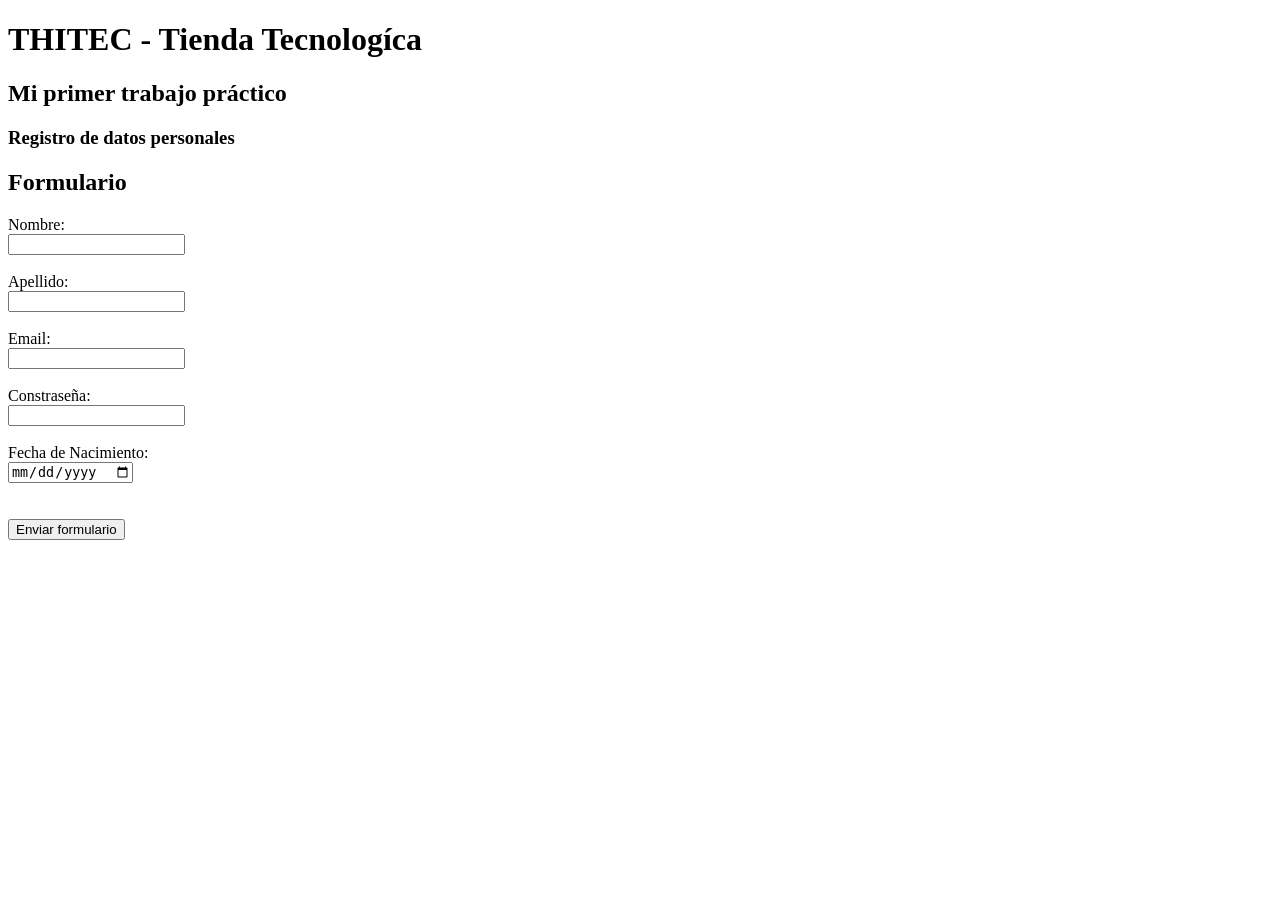
==== index.html @ 5f445d38 "git commit -m "Mi primer Trabajo" subido a mano" ====
<!DOCTYPE html> <!--Indicamos al navegador que usamos HTML 5-->
<!--[if lt IE 7]>      <html class="no-js lt-ie9 lt-ie8 lt-ie7"> <![endif]-->
<!--[if IE 7]>         <html class="no-js lt-ie9 lt-ie8"> <![endif]-->
<!--[if IE 8]>         <html class="no-js lt-ie9"> <![endif]-->
<!--[if gt IE 8]>      <html class="no-js"> <!--<![endif]-->
<html lang="es"> <!--Lenguaje español-->
    <head>
        <meta charset="utf-8">
        <meta http-equiv="X-UA-Compatible" content="IE=edge">
        <title>THITEC</title> <!--Titulo que aparece en el navegador-->
        <meta name="description" content="">
        <meta name="viewport" content="width=device-width, initial-scale=1">
        <link rel="stylesheet" href="styles.css"> <!--Vincula archivo externo CSS-->
    </head>

    </body> <!--Contenido que se vera en la pagina-->

    <h1>THITEC - Tienda Tecnologíca</h1>
    <h2>Mi primer trabajo práctico</h2>
    <h3>Registro de datos personales</h3>

    <h2> Formulario</h2>
    <form action= "" method="get"> <!--formulario, GET muestra datos en URL -->
        
       <label for = "fname">  Nombre: </label> <br>
       <input type = "text" id="fname" name="fname" <br>
       <br> 
       <br>

       
       <label for = "lname">  Apellido: </label> <br>
       <input type = "text" id="lname" name="lname" <br>
       <br>
       <br>
       
       <label for = "Email">  Email: </label> <br>
       <input type = "text" id="Email" name="Email" <br>
       <br>
       <br>


         <label for = "Clave">  Constraseña: </label> <br>
       <input type = "password" name="password" <br>
       <br>
       <br>

       <label for = "FNac"> Fecha de Nacimiento: </label> <br>
       <input type = "date">
       <br>
       <br>
       <br>

       <input type = "submit" value = "Enviar formulario">

       </form>

    </body>

            

</html> <!--Fin del documento-->
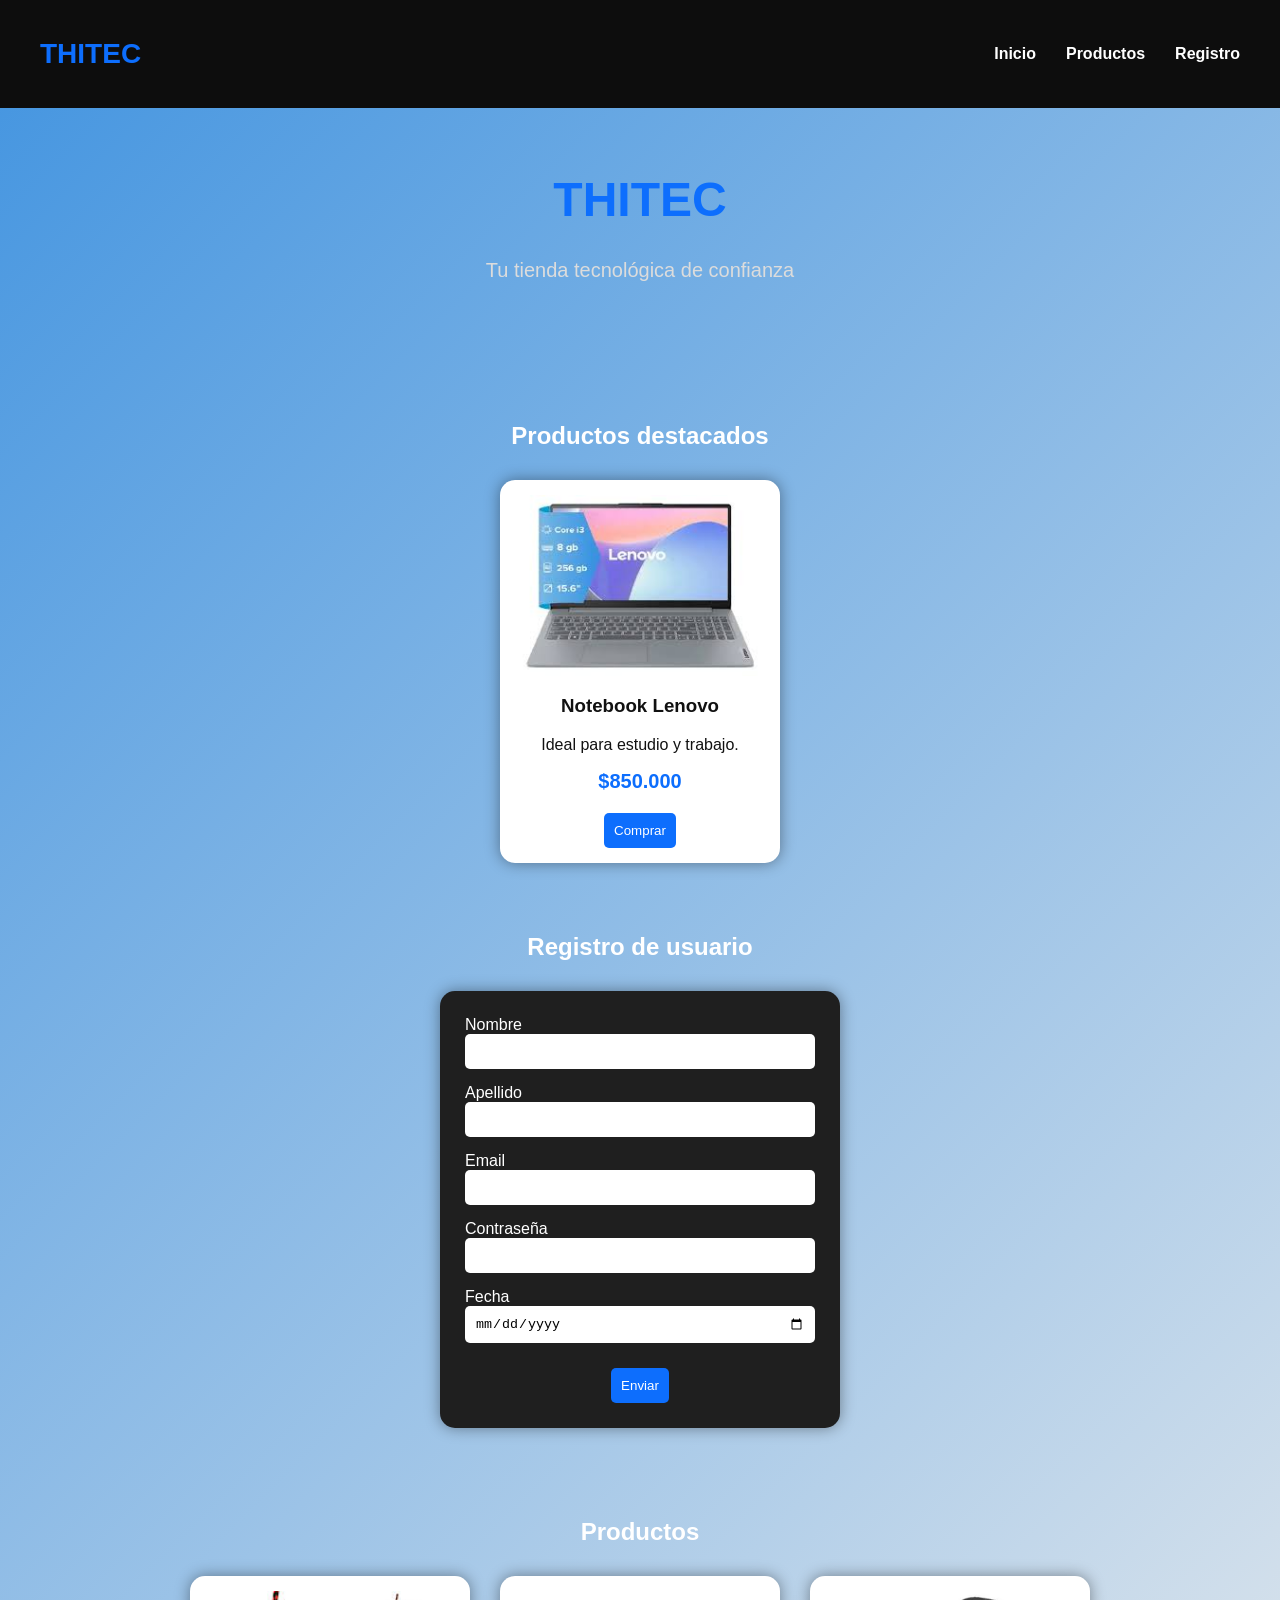
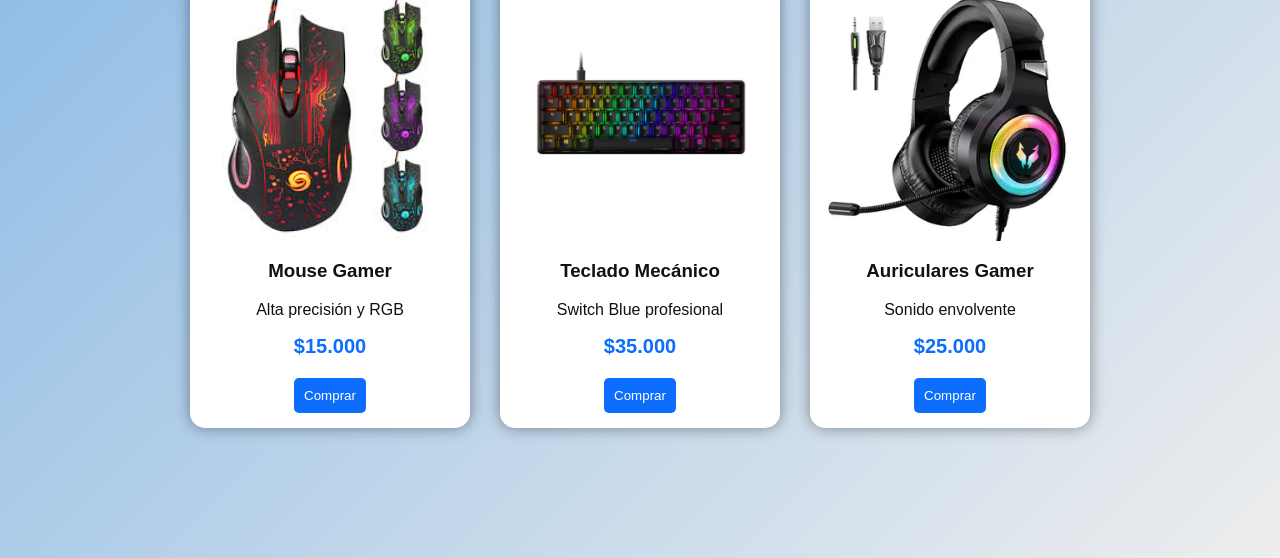
==== commit 3edb3368: "Mi Primer Trabajo practico - Avances" ====
--- a/index.html
+++ b/index.html
@@ -1,61 +1,113 @@
-<!DOCTYPE html> <!--Indicamos al navegador que usamos HTML 5-->
-<!--[if lt IE 7]>      <html class="no-js lt-ie9 lt-ie8 lt-ie7"> <![endif]-->
-<!--[if IE 7]>         <html class="no-js lt-ie9 lt-ie8"> <![endif]-->
-<!--[if IE 8]>         <html class="no-js lt-ie9"> <![endif]-->
-<!--[if gt IE 8]>      <html class="no-js"> <!--<![endif]-->
-<html lang="es"> <!--Lenguaje español-->
-    <head>
-        <meta charset="utf-8">
-        <meta http-equiv="X-UA-Compatible" content="IE=edge">
-        <title>THITEC</title> <!--Titulo que aparece en el navegador-->
-        <meta name="description" content="">
-        <meta name="viewport" content="width=device-width, initial-scale=1">
-        <link rel="stylesheet" href="styles.css"> <!--Vincula archivo externo CSS-->
-    </head>
-
-    </body> <!--Contenido que se vera en la pagina-->
-
-    <h1>THITEC - Tienda Tecnologíca</h1>
-    <h2>Mi primer trabajo práctico</h2>
-    <h3>Registro de datos personales</h3>
-
-    <h2> Formulario</h2>
-    <form action= "" method="get"> <!--formulario, GET muestra datos en URL -->
-        
-       <label for = "fname">  Nombre: </label> <br>
-       <input type = "text" id="fname" name="fname" <br>
-       <br> 
-       <br>
-
-       
-       <label for = "lname">  Apellido: </label> <br>
-       <input type = "text" id="lname" name="lname" <br>
-       <br>
-       <br>
-       
-       <label for = "Email">  Email: </label> <br>
-       <input type = "text" id="Email" name="Email" <br>
-       <br>
-       <br>
-
-
-         <label for = "Clave">  Constraseña: </label> <br>
-       <input type = "password" name="password" <br>
-       <br>
-       <br>
-
-       <label for = "FNac"> Fecha de Nacimiento: </label> <br>
-       <input type = "date">
-       <br>
-       <br>
-       <br>
-
-       <input type = "submit" value = "Enviar formulario">
-
-       </form>
-
-    </body>
-
-            
-
+<!DOCTYPE html> <!--Indicamos al navegador que usamos HTML 5-->
+<!--[if lt IE 7]>      <html class="no-js lt-ie9 lt-ie8 lt-ie7"> <![endif]-->
+<!--[if IE 7]>         <html class="no-js lt-ie9 lt-ie8"> <![endif]-->
+<!--[if IE 8]>         <html class="no-js lt-ie9"> <![endif]-->
+<!--[if gt IE 8]>      <html class="no-js"> <!--<![endif]-->
+<html lang="es"> <!--Lenguaje español-->
+    <head>
+        <meta charset="utf-8">
+        <meta http-equiv="X-UA-Compatible" content="IE=edge">
+        <title>THITEC</title> <!--Titulo que aparece en el navegador-->
+        <meta name="description" content="">
+        <meta name="viewport" content="width=device-width, initial-scale=1">
+       <link rel="stylesheet" href="assets/css/styles.css">
+</head>
+   <body>
+
+  <nav class="navbar">
+  <h2 class="logo">THITEC</h2>
+
+  <ul class="menu">
+    <li><a href="#inicio">Inicio</a></li>
+    <li><a href="#productos">Productos</a></li>
+    <a href="#registro">Registro</a></li>
+  </ul>
+</nav>
+
+<header id= "inicio" class="hero">
+  <h1>THITEC</h1>
+  <p>Tu tienda tecnológica de confianza</p>
+</header>
+
+<section class="productos">
+  <h2>Productos destacados</h2>
+
+  <div class="contenedor-cards">
+    <div class="card-producto">
+      <img src="assets/img/lenovo.jpg" alt="Notebook Lenovo">
+      <h3>Notebook Lenovo</h3>
+      <p>Ideal para estudio y trabajo.</p>
+      <span class="precio">$850.000</span>
+      <button>Comprar</button>
+    </div>
+  </div>
+
+<section id= "registro" class="registro">
+  <h2>Registro de usuario</h2>
+
+  <form class="formulario">
+    <div class="campo">
+      <label for="nombre">Nombre</label>
+      <input type="text" id="nombre" name="nombre">
+    </div>
+
+    <div class="campo">
+      <label for="apellido">Apellido</label>
+      <input type="text" id="apellido" name="apellido">
+    </div>
+
+    <div class="campo">
+      <label for="email">Email</label>
+      <input type="email" id="email" name="email">
+    </div>
+
+    <div class="campo">
+      <label for="password">Contraseña</label>
+      <input type="password" id="password" name="password">
+    </div>
+
+    <div class="campo">
+      <label for="fecha">Fecha</label>
+      <input type="date" id="fecha" name="fecha">
+    </div>
+
+    <button type="submit">Enviar</button>
+</form>
+
+  <section id = "productos" class="productos">
+    
+  <h2>Productos</h2>
+
+  <div class="contenedor-cards">
+
+    <div class="card-producto">
+       <img src="assets/img/mouse.jpg" alt="Mouse Gamer">
+      <h3>Mouse Gamer</h3>
+      <p>Alta precisión y RGB</p>
+      <span class="precio">$15.000</span>
+      <button>Comprar</button>
+    </div>
+
+    <div class="card-producto">
+       <img src="assets/img/teclado.jpg" alt="Teclado Mecánico">
+      <h3>Teclado Mecánico</h3>
+      <p>Switch Blue profesional</p>
+      <span class="precio">$35.000</span>
+      <button>Comprar</button>
+    </div>
+
+    <div class="card-producto">
+      <img src="assets/img/auriculares.webp" alt="Auriculares Gamer">
+      <h3>Auriculares Gamer</h3>
+      <p>Sonido envolvente</p>
+      <span class="precio">$25.000</span>
+      <button>Comprar</button>
+    </div>
+
+  </div>
+</section>
+
+</body>
+            
+
 </html> <!--Fin del documento-->
--- a/assets/css/styles.css
+++ b/assets/css/styles.css
@@ -0,0 +1,191 @@
+html {
+  scroll-behavior: smooth;
+}
+
+/* Fondo general */
+body {
+  background: linear-gradient(135deg, #4294e0, #4c4d4b19);
+  font-family: Arial;
+  color: white;
+  margin: 0;
+  padding-top: 80px; 
+}
+.registro {
+  padding: 50px 20px;
+  text-align: center;
+}
+
+/* Contenedor del formulario */
+.formulario {
+ width: 350px;
+  margin: 30px auto;
+  padding: 25px;
+  background-color: #1f1f1f;
+  border-radius: 15px;
+  box-shadow: 0 0 15px rgba(0,0,0,0.4);
+}
+
+/* Cada campo */
+.campo {
+  display: flex;
+  flex-direction: column;
+  text-align: left;
+  margin-bottom: 15px;
+}
+
+/* Inputs */
+input {
+  padding: 10px;
+  border-radius: 5px;
+  border: none;
+}
+
+/* Botón */
+button {
+  margin-top: 10px;
+  padding: 10px;
+  background-color: #0d6efd;
+  color: white;
+  border: none;
+  border-radius: 5px;
+  cursor: pointer;
+}
+
+
+button:hover {
+ background-color: #084298;
+  transform: scale(1.05);
+}
+.navbar {
+   position: fixed;   
+  top: 0;
+  left: 0;
+  width: 100%;
+  background-color: #0d0d0d;
+  padding: 15px 40px;
+  display: flex;
+  justify-content: space-between;
+  align-items: center;
+  z-index: 1000; 
+  box-sizing: border-box;
+}
+
+.logo {
+  color: #0d6efd;
+  font-size: 28px;
+  font-weight: bold;
+}
+
+.menu {
+  list-style: none;
+  display: flex;
+  gap: 30px;
+  margin: 0;
+  padding: 0;
+}
+.menu li {
+  display: inline-block;
+}
+
+.menu a {
+  position: relative;
+  transition: color 0.3s ease;
+  color: white;
+  text-decoration: none;
+  font-weight: bold;
+  white-space: nowrap;
+}
+
+.menu a:hover {
+  color: #0d6efd;
+}
+.hero {
+  text-align: center;
+  padding: 60px 20px;
+}
+
+.hero h1 {
+  font-size: 48px;
+  color: #0d6efd;
+}
+
+.hero p {
+  font-size: 20px;
+  color: #dcdcdc;
+}
+
+.productos {
+  padding: 40px;
+  text-align: center;
+}
+
+.contenedor-cards {
+  display: flex;
+  justify-content: center;
+  margin-top: 30px;
+}
+
+.card-producto {
+  transition: transform 0.3s ease, box-shadow 0.3s ease;
+  width: 260px;
+  background-color: white;
+  color: #111;
+  border-radius: 15px;
+  padding: 20px;
+  text-align: center;
+  box-shadow: 0 0 15px rgba(0,0,0,0.4);
+}
+
+.card-producto img {
+  width: 100%;
+  border-radius: 10px;
+}
+
+.card-producto h3 {
+  margin-top: 15px;
+}
+.card-producto:hover {
+  transform: translateY(-10px);
+  box-shadow: 0 12px 25px rgba(0, 0, 0, 0.5);
+}
+.precio {
+  display: block;
+  font-size: 22px;
+  font-weight: bold;
+  color: #0d6efd;
+  margin: 15px 0;
+}
+.productos {
+  padding: 40px;
+  text-align: center;
+}
+
+.contenedor-cards {
+  display: flex;
+  justify-content: center;
+  gap: 30px;
+  margin-top: 30px;
+}
+
+.card-producto {
+  width: 250px;
+  background: white;
+  color: #111;
+  border-radius: 15px;
+  padding: 15px;
+  box-shadow: 0 0 15px rgba(0,0,0,0.4);
+  text-align: center;
+}
+
+.card-producto img {
+  width: 100%;
+  border-radius: 10px;
+}
+
+.precio {
+  display: block;
+  font-size: 20px;
+  font-weight: bold;
+  color: #0d6efd;
+  margin: 10px 0;
+}
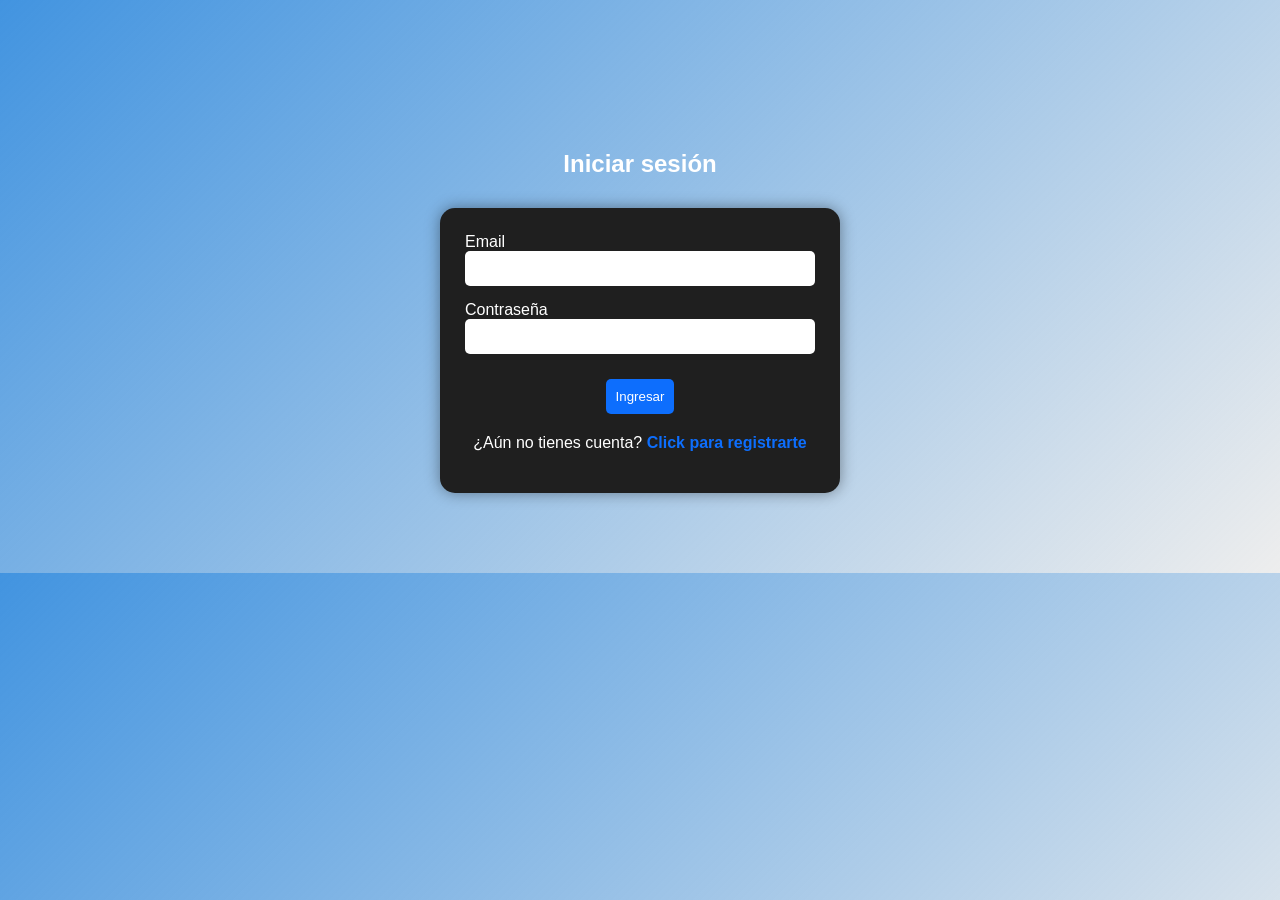
==== commit a83c0ecb: "Entrega de  THITEC" ====
--- a/index.html
+++ b/index.html
@@ -1,8 +1,4 @@
 <!DOCTYPE html> <!--Indicamos al navegador que usamos HTML 5-->
-<!--[if lt IE 7]>      <html class="no-js lt-ie9 lt-ie8 lt-ie7"> <![endif]-->
-<!--[if IE 7]>         <html class="no-js lt-ie9 lt-ie8"> <![endif]-->
-<!--[if IE 8]>         <html class="no-js lt-ie9"> <![endif]-->
-<!--[if gt IE 8]>      <html class="no-js"> <!--<![endif]-->
 <html lang="es"> <!--Lenguaje español-->
     <head>
         <meta charset="utf-8">
@@ -10,18 +6,17 @@
         <title>THITEC</title> <!--Titulo que aparece en el navegador-->
         <meta name="description" content="">
         <meta name="viewport" content="width=device-width, initial-scale=1">
-       <link rel="stylesheet" href="assets/css/styles.css">
+       <link rel="stylesheet" href="css/styles.css">
 </head>
    <body>
 
   <nav class="navbar">
   <h2 class="logo">THITEC</h2>
+  <ul id="menu" class="menu"></ul>
+    <button id="logoutBtn">
+    Cerrar sesión
+  </button>
 
-  <ul class="menu">
-    <li><a href="#inicio">Inicio</a></li>
-    <li><a href="#productos">Productos</a></li>
-    <a href="#registro">Registro</a></li>
-  </ul>
 </nav>
 
 <header id= "inicio" class="hero">
@@ -34,79 +29,23 @@
 
   <div class="contenedor-cards">
     <div class="card-producto">
-      <img src="assets/img/lenovo.jpg" alt="Notebook Lenovo">
+      <img src="img/lenovo.jpg" alt="Notebook Lenovo">
       <h3>Notebook Lenovo</h3>
       <p>Ideal para estudio y trabajo.</p>
       <span class="precio">$850.000</span>
       <button>Comprar</button>
     </div>
   </div>
+  </section>
 
-<section id= "registro" class="registro">
-  <h2>Registro de usuario</h2>
 
-  <form class="formulario">
-    <div class="campo">
-      <label for="nombre">Nombre</label>
-      <input type="text" id="nombre" name="nombre">
-    </div>
+ <section id="productos" class="productos">
+   <h2>Todos los productos</h2>
+  <div id="contenedorProductos" class="contenedor-cards"></div>
+</section>
+  
 
-    <div class="campo">
-      <label for="apellido">Apellido</label>
-      <input type="text" id="apellido" name="apellido">
-    </div>
-
-    <div class="campo">
-      <label for="email">Email</label>
-      <input type="email" id="email" name="email">
-    </div>
-
-    <div class="campo">
-      <label for="password">Contraseña</label>
-      <input type="password" id="password" name="password">
-    </div>
-
-    <div class="campo">
-      <label for="fecha">Fecha</label>
-      <input type="date" id="fecha" name="fecha">
-    </div>
-
-    <button type="submit">Enviar</button>
-</form>
-
-  <section id = "productos" class="productos">
-    
-  <h2>Productos</h2>
-
-  <div class="contenedor-cards">
-
-    <div class="card-producto">
-       <img src="assets/img/mouse.jpg" alt="Mouse Gamer">
-      <h3>Mouse Gamer</h3>
-      <p>Alta precisión y RGB</p>
-      <span class="precio">$15.000</span>
-      <button>Comprar</button>
-    </div>
-
-    <div class="card-producto">
-       <img src="assets/img/teclado.jpg" alt="Teclado Mecánico">
-      <h3>Teclado Mecánico</h3>
-      <p>Switch Blue profesional</p>
-      <span class="precio">$35.000</span>
-      <button>Comprar</button>
-    </div>
-
-    <div class="card-producto">
-      <img src="assets/img/auriculares.webp" alt="Auriculares Gamer">
-      <h3>Auriculares Gamer</h3>
-      <p>Sonido envolvente</p>
-      <span class="precio">$25.000</span>
-      <button>Comprar</button>
-    </div>
-
-  </div>
-</section>
-
+<script src="js/script.js"></script>
 </body>
             
 
--- a/css/styles.css
+++ b/css/styles.css
@@ -0,0 +1,233 @@
+html {
+  scroll-behavior: smooth;
+}
+
+/* Fondo general */
+body {
+  background: linear-gradient(135deg, #4294e0, #4c4d4b19);
+  font-family: Arial;
+  color: white;
+  margin: 0;
+  padding-top: 80px; 
+}
+.registro {
+  padding: 50px 20px;
+  text-align: center;
+}
+
+/* Contenedor del formulario */
+.formulario {
+ width: 350px;
+  margin: 30px auto;
+  padding: 25px;
+  background-color: #1f1f1f;
+  border-radius: 15px;
+  box-shadow: 0 0 15px rgba(0,0,0,0.4);
+}
+
+/* Cada campo */
+.campo {
+  display: flex;
+  flex-direction: column;
+  text-align: left;
+  margin-bottom: 15px;
+}
+
+/* Inputs */
+input {
+  padding: 10px;
+  border-radius: 5px;
+  border: none;
+}
+
+/* Botón */
+button {
+  margin-top: 10px;
+  padding: 10px;
+  background-color: #0d6efd;
+  color: white;
+  border: none;
+  border-radius: 5px;
+  cursor: pointer;
+}
+
+
+button:hover {
+ background-color: #084298;
+  transform: scale(1.05);
+}
+.navbar {
+   position: fixed;   
+  top: 0;
+  left: 0;
+  width: 100%;
+  background-color: #0d0d0d;
+  padding: 15px 40px;
+  display: flex;
+  justify-content: space-between;
+  align-items: center;
+  z-index: 1000; 
+  box-sizing: border-box;
+}
+
+.logo {
+  color: #0d6efd;
+  font-size: 28px;
+  font-weight: bold;
+}
+
+.menu {
+  list-style: none;
+  display: flex;
+  gap: 30px;
+  margin: 0;
+  padding: 0;
+}
+.menu li {
+  display: inline-block;
+}
+
+.menu a {
+  position: relative;
+  transition: color 0.3s ease;
+  color: white;
+  text-decoration: none;
+  font-weight: bold;
+  white-space: nowrap;
+}
+
+.menu a:hover {
+  color: #0d6efd;
+}
+.hero {
+  text-align: center;
+  padding: 60px 20px;
+}
+
+.hero h1 {
+  font-size: 48px;
+  color: #0d6efd;
+}
+
+.hero p {
+  font-size: 20px;
+  color: #dcdcdc;
+}
+
+.productos {
+  padding: 40px;
+  text-align: center;
+}
+
+.contenedor-cards {
+  display: grid;
+  grid-template-columns: repeat(auto-fit, minmax(250px, 1fr));
+  gap: 30px;
+  margin-top: 30px;
+  justify-items: center;
+}
+
+.card-producto {
+  transition: transform 0.3s ease, box-shadow 0.3s ease;
+  width: 260px;
+  background-color: white;
+  color: #111;
+  border-radius: 15px;
+  padding: 20px;
+  text-align: center;
+  box-shadow: 0 0 15px rgba(0,0,0,0.4);
+}
+
+.card-producto img {
+  width: 100%;
+  border-radius: 10px;
+}
+
+.card-producto h3 {
+  margin-top: 15px;
+}
+.card-producto:hover {
+  transform: translateY(-10px);
+  box-shadow: 0 12px 25px rgba(0, 0, 0, 0.5);
+}
+.precio {
+  display: block;
+  font-size: 22px;
+  font-weight: bold;
+  color: #0d6efd;
+  margin: 15px 0;
+}
+.productos {
+  padding: 40px;
+  text-align: center;
+}
+
+
+
+.card-producto {
+  width: 250px;
+  background: white;
+  color: #111;
+  border-radius: 15px;
+  padding: 15px;
+  box-shadow: 0 0 15px rgba(0,0,0,0.4);
+  text-align: center;
+}
+
+.card-producto img {
+  width: 100%;
+  border-radius: 10px;
+}
+
+.precio {
+  display: block;
+  font-size: 20px;
+  font-weight: bold;
+  color: #0d6efd;
+  margin: 10px 0;
+}
+.cantidad {
+  display: flex;
+  justify-content: center;
+  align-items: center;
+  gap: 15px;
+  margin-top: 15px;
+}
+
+.cantidad button {
+  width: 35px;
+  height: 35px;
+  font-size: 18px;
+  border-radius: 50%;
+}
+.productos h2 {
+  font-size: 35px;
+  margin-bottom: 40px;
+  color: white;
+  text-align: center;
+}
+.texto-registro {
+  text-align: center;
+  margin-top: 20px;
+  color: white;
+}
+
+.texto-registro a {
+  color: #0d6efd;
+  text-decoration: none;
+  font-weight: bold;
+}
+
+.texto-registro a:hover {
+  text-decoration: underline;
+}
+.btn-eliminar {
+  background-color: red;
+  color: white;
+  border: none;
+  border-radius: 50%;
+  width: 35px;
+  height: 35px;
+  cursor: pointer;
+  float: right;
+}
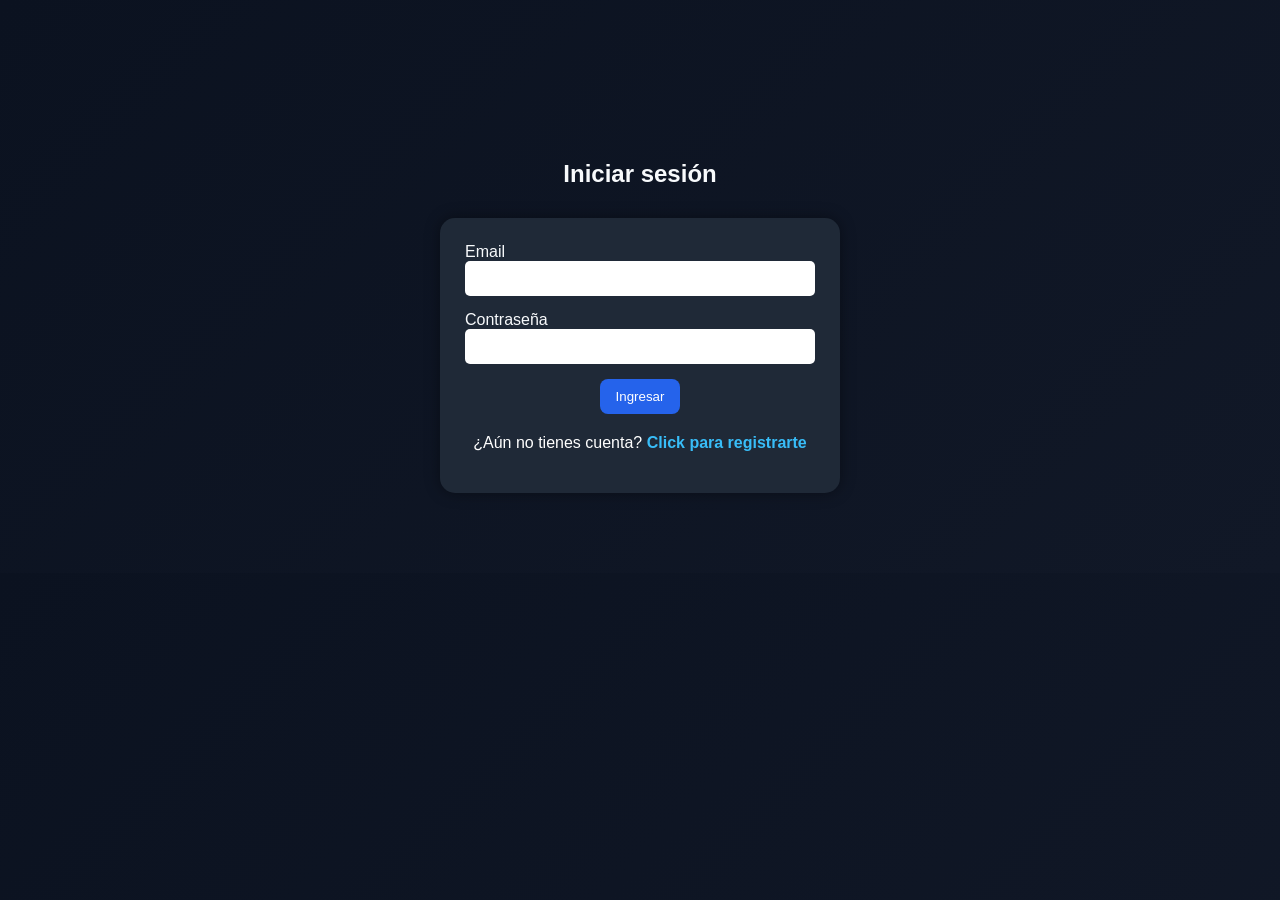
==== commit adfa157c: "Mejoras visuales y funcionales en THITEC" ====
--- a/index.html
+++ b/index.html
@@ -11,13 +11,30 @@
    <body>
 
   <nav class="navbar">
-  <h2 class="logo">THITEC</h2>
-  <ul id="menu" class="menu"></ul>
-    <button id="logoutBtn">
-    Cerrar sesión
-  </button>
+
+  <div class="logo">
+    <img src="img/logo.png" alt="Logo THITEC">
+  </div>
+
+  <ul class="menu">
+    <li><a href="index.html">Inicio</a></li>
+
+    <li class="dropdown">
+      <a href="#">Categorías</a>
+      <ul class="submenu">
+        <li><a href="pages/cat1.html">Netbooks</a></li>
+        <li><a href="pages/cat2.html">Tablets</a></li>
+        <li><a href="pages/cat3.html">Accesorios</a></li>
+      </ul>
+    </li>
+
+    <li><a href="pages/carrito.html">Carrito</a></li>
+  </ul>
+
+  <button id="logoutBtn">Cerrar sesión</button>
 
 </nav>
+
 
 <header id= "inicio" class="hero">
   <h1>THITEC</h1>
@@ -41,9 +58,23 @@
 
  <section id="productos" class="productos">
    <h2>Todos los productos</h2>
+
+    <input 
+    type="text" 
+    id="buscador" 
+    placeholder="Buscar productos..."
+    class="buscador-productos"
+    >
   <div id="contenedorProductos" class="contenedor-cards"></div>
 </section>
   
+<footer class="footer">
+  <h3>THITEC</h3>
+
+  <p>Tu tienda tecnológica de confianza</p>
+
+  <p>© 2026 THITEC - Todos los derechos reservados</p>
+</footer>
 
 <script src="js/script.js"></script>
 </body>
--- a/css/styles.css
+++ b/css/styles.css
@@ -2,30 +2,236 @@
   scroll-behavior: smooth;
 }
 
-/* Fondo general */
 body {
-  background: linear-gradient(135deg, #4294e0, #4c4d4b19);
-  font-family: Arial;
-  color: white;
+  background: linear-gradient(135deg, #0B1220, #111827);
+  font-family: Arial, sans-serif;
+  color: #F8FAFC;
   margin: 0;
-  padding-top: 80px; 
-}
+  padding-top: 90px;
+}
+
+/* NAVBAR */
+.navbar {
+  position: fixed;
+  top: 0;
+  left: 0;
+  width: 100%;
+  height: 90px;
+  background: #0B1220;
+  padding: 0 40px;
+  display: flex;
+  align-items: center;
+  justify-content: space-between;
+  z-index: 1000;
+  box-sizing: border-box;
+  border-bottom: 1px solid rgba(56, 189, 248, 0.3);
+}
+
+.logo img {
+  width: 60px;
+  height: 60px;
+  object-fit: contain;
+}
+
+.menu {
+  display: flex;
+  align-items: center;
+  gap: 35px;
+  list-style: none;
+  margin: 0;
+  padding: 0;
+}
+
+.menu li {
+  position: relative;
+}
+
+.menu a {
+  color: white;
+  text-decoration: none;
+  font-weight: bold;
+  transition: 0.3s;
+}
+
+.menu a:hover {
+  color: #38BDF8;
+}
+
+.submenu {
+   display: none;
+  position: absolute;
+  top: 100%;
+  left: 0;
+  background: #111827;
+  padding: 10px 0;
+  border-radius: 10px;
+  list-style: none;
+  min-width: 160px;
+  box-shadow: 0 10px 25px rgba(0,0,0,0.4);
+  z-index: 2000;
+}
+
+.submenu li a {
+  display: block;
+  padding: 10px 15px;
+}
+.dropdown {
+  position: relative;
+  padding: 20px 0;
+}
+
+.dropdown:hover .submenu {
+  display: block;
+}
+
+button {
+  padding: 10px 16px;
+  background-color: #2563EB;
+  color: white;
+  border: none;
+  border-radius: 8px;
+  cursor: pointer;
+  transition: 0.3s;
+}
+
+button:hover {
+  background-color: #1D4ED8;
+  transform: scale(1.05);
+}
+
+#logoutBtn {
+  margin: 0;
+}
+
+/* HERO */
+.hero {
+  min-height: 45vh;
+  display: flex;
+  flex-direction: column;
+  justify-content: flex-start;
+  align-items: center;
+  text-align: center;
+  padding-top: 80px;
+  background: radial-gradient(circle at top, #1E3A8A, #0B1220 60%);
+}
+
+.hero h1 {
+  font-size: 58px;
+  color: #38BDF8;
+  margin: 0 0 15px 0;
+  letter-spacing: 3px;
+}
+
+.hero p {
+  font-size: 22px;
+  color: #CBD5E1;
+  margin: 0;
+}
+
+/* PRODUCTOS */
+.productos {
+  padding: 50px 40px;
+  text-align: center;
+}
+
+.productos h2 {
+  font-size: 35px;
+  margin-bottom: 40px;
+  color: white;
+}
+
+.contenedor-cards {
+  display: grid;
+  grid-template-columns: repeat(auto-fit, minmax(280px, 1fr));
+  gap: 40px;
+    padding: 20px;
+  justify-items: center;
+   align-items: start;
+}
+
+.card-producto {
+  width: 100%;
+  max-width: 280px;
+  background: #F8FAFC;
+  color: #111827;
+  border-radius: 22px;
+  padding: 22px;
+  text-align: center;
+  box-shadow: 0 12px 30px rgba(0,0,0,0.35);
+  transition: all 0.3s ease;
+  border: 1px solid rgba(56, 189, 248, 0.2);
+}
+
+.card-producto:hover {
+  transform: translateY(-12px);
+  box-shadow: 0 20px 45px rgba(56, 189, 248, 0.25);
+}
+
+.card-producto img {
+   width: 100%;
+  height: 190px;
+  object-fit: contain;
+  border-radius: 14px;
+  margin-bottom: 15px;
+}
+
+.card-producto h3 {
+   font-size: 22px;
+  margin: 12px 0 10px 0;
+  color: #0B1220;
+}
+.card-producto p {
+  font-size: 15px;
+  color: #475569;
+  min-height: 40px;
+  margin: 0 0 12px 0;
+}
+
+.precio {
+    display: block;
+  font-size: 24px;
+  font-weight: bold;
+  color: #2563EB;
+  margin: 15px 0;
+}
+
+.cantidad {
+  display: flex;
+  justify-content: center;
+  align-items: center;
+  gap: 14px;
+  margin-top: 18px;
+}
+.cantidad span {
+  color: #111827;
+  font-weight: bold;
+  font-size: 18px;
+}
+
+.cantidad button {
+   width: 38px;
+  height: 38px;
+  border-radius: 50%;
+  font-size: 20px;
+  font-weight: bold;
+  padding: 0;
+}
+
+/* FORMULARIOS */
 .registro {
   padding: 50px 20px;
   text-align: center;
 }
 
-/* Contenedor del formulario */
 .formulario {
- width: 350px;
+  width: 350px;
   margin: 30px auto;
   padding: 25px;
-  background-color: #1f1f1f;
+  background-color: #1F2937;
   border-radius: 15px;
   box-shadow: 0 0 15px rgba(0,0,0,0.4);
 }
 
-/* Cada campo */
 .campo {
   display: flex;
   flex-direction: column;
@@ -33,179 +239,12 @@
   margin-bottom: 15px;
 }
 
-/* Inputs */
 input {
   padding: 10px;
   border-radius: 5px;
   border: none;
 }
 
-/* Botón */
-button {
-  margin-top: 10px;
-  padding: 10px;
-  background-color: #0d6efd;
-  color: white;
-  border: none;
-  border-radius: 5px;
-  cursor: pointer;
-}
-
-
-button:hover {
- background-color: #084298;
-  transform: scale(1.05);
-}
-.navbar {
-   position: fixed;   
-  top: 0;
-  left: 0;
-  width: 100%;
-  background-color: #0d0d0d;
-  padding: 15px 40px;
-  display: flex;
-  justify-content: space-between;
-  align-items: center;
-  z-index: 1000; 
-  box-sizing: border-box;
-}
-
-.logo {
-  color: #0d6efd;
-  font-size: 28px;
-  font-weight: bold;
-}
-
-.menu {
-  list-style: none;
-  display: flex;
-  gap: 30px;
-  margin: 0;
-  padding: 0;
-}
-.menu li {
-  display: inline-block;
-}
-
-.menu a {
-  position: relative;
-  transition: color 0.3s ease;
-  color: white;
-  text-decoration: none;
-  font-weight: bold;
-  white-space: nowrap;
-}
-
-.menu a:hover {
-  color: #0d6efd;
-}
-.hero {
-  text-align: center;
-  padding: 60px 20px;
-}
-
-.hero h1 {
-  font-size: 48px;
-  color: #0d6efd;
-}
-
-.hero p {
-  font-size: 20px;
-  color: #dcdcdc;
-}
-
-.productos {
-  padding: 40px;
-  text-align: center;
-}
-
-.contenedor-cards {
-  display: grid;
-  grid-template-columns: repeat(auto-fit, minmax(250px, 1fr));
-  gap: 30px;
-  margin-top: 30px;
-  justify-items: center;
-}
-
-.card-producto {
-  transition: transform 0.3s ease, box-shadow 0.3s ease;
-  width: 260px;
-  background-color: white;
-  color: #111;
-  border-radius: 15px;
-  padding: 20px;
-  text-align: center;
-  box-shadow: 0 0 15px rgba(0,0,0,0.4);
-}
-
-.card-producto img {
-  width: 100%;
-  border-radius: 10px;
-}
-
-.card-producto h3 {
-  margin-top: 15px;
-}
-.card-producto:hover {
-  transform: translateY(-10px);
-  box-shadow: 0 12px 25px rgba(0, 0, 0, 0.5);
-}
-.precio {
-  display: block;
-  font-size: 22px;
-  font-weight: bold;
-  color: #0d6efd;
-  margin: 15px 0;
-}
-.productos {
-  padding: 40px;
-  text-align: center;
-}
-
-
-
-.card-producto {
-  width: 250px;
-  background: white;
-  color: #111;
-  border-radius: 15px;
-  padding: 15px;
-  box-shadow: 0 0 15px rgba(0,0,0,0.4);
-  text-align: center;
-}
-
-.card-producto img {
-  width: 100%;
-  border-radius: 10px;
-}
-
-.precio {
-  display: block;
-  font-size: 20px;
-  font-weight: bold;
-  color: #0d6efd;
-  margin: 10px 0;
-}
-.cantidad {
-  display: flex;
-  justify-content: center;
-  align-items: center;
-  gap: 15px;
-  margin-top: 15px;
-}
-
-.cantidad button {
-  width: 35px;
-  height: 35px;
-  font-size: 18px;
-  border-radius: 50%;
-}
-.productos h2 {
-  font-size: 35px;
-  margin-bottom: 40px;
-  color: white;
-  text-align: center;
-}
 .texto-registro {
   text-align: center;
   margin-top: 20px;
@@ -213,7 +252,7 @@
 }
 
 .texto-registro a {
-  color: #0d6efd;
+  color: #38BDF8;
   text-decoration: none;
   font-weight: bold;
 }
@@ -221,6 +260,8 @@
 .texto-registro a:hover {
   text-decoration: underline;
 }
+
+/* CARRITO */
 .btn-eliminar {
   background-color: red;
   color: white;
@@ -230,4 +271,69 @@
   height: 35px;
   cursor: pointer;
   float: right;
+}
+
+/* RESPONSIVE */
+@media (max-width: 768px) {
+  .navbar {
+    height: auto;
+    padding: 15px;
+    flex-direction: column;
+    gap: 15px;
+  }
+
+  body {
+    padding-top: 170px;
+  }
+
+  .menu {
+    gap: 20px;
+  }
+
+  .hero h1 {
+    font-size: 42px;
+  }
+
+  .hero p {
+    font-size: 18px;
+  }
+}
+.footer {
+  background-color: #0B1220;
+  border-top: 1px solid rgba(56, 189, 248, 0.2);
+  padding: 40px 20px;
+  text-align: center;
+  margin-top: 60px;
+}
+
+.footer h3 {
+  color: #38BDF8;
+  margin-bottom: 10px;
+}
+
+.footer p {
+  color: #CBD5E1;
+  margin: 5px 0;
+}
+
+.buscador-productos {
+  width: 100%;
+  max-width: 450px;
+  padding: 14px 18px;
+  margin-bottom: 35px;
+  border-radius: 30px;
+  border: 1px solid rgba(56, 189, 248, 0.4);
+  outline: none;
+  font-size: 16px;
+  background-color: #111827;
+  color: white;
+}
+
+.buscador-productos::placeholder {
+  color: #94A3B8;
+}
+
+.buscador-productos:focus {
+  border-color: #38BDF8;
+  box-shadow: 0 0 12px rgba(56, 189, 248, 0.4);
 }
